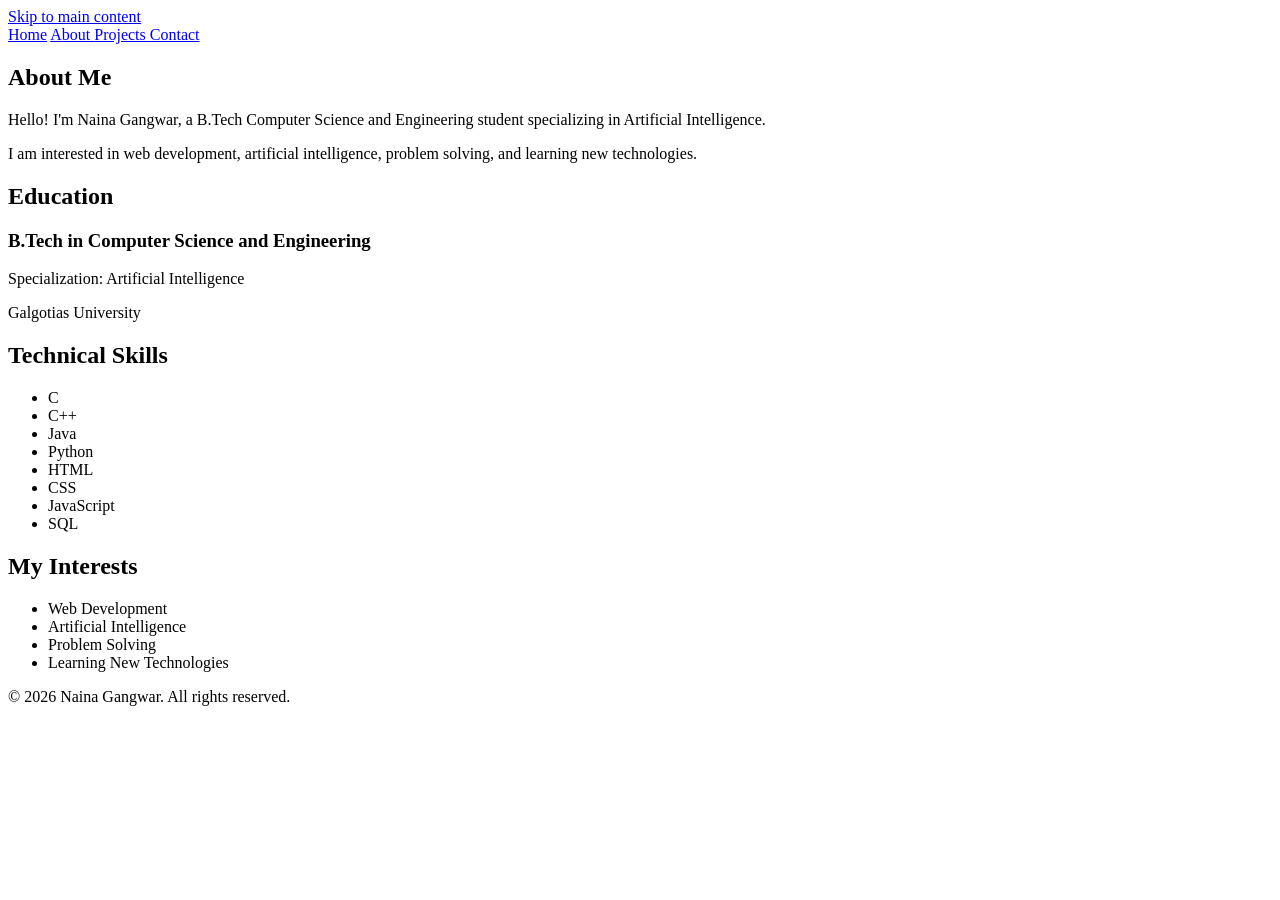
==== about.html @ d6eec9c4 "Add files via upload" ====
<!DOCTYPE html>
<html lang="en">

<head>

    <meta charset="UTF-8">

    <meta name="viewport"
        content="width=device-width, initial-scale=1.0">

    <meta name="description"
        content="Learn more about Naina Gangwar, a B.Tech Computer Science and Engineering student.">

    <meta name="author" content="Naina Gangwar">

    <title>About Me | Naina Gangwar</title>

    <link rel="stylesheet" href="css/style.css">

</head>

<body>

    <a href="#main-content" class="skip-link">
        Skip to main content
    </a>

    <header>

        <nav aria-label="Main navigation">

            <a href="index.html">Home</a>

            <a href="about.html" aria-current="page">
                About
            </a>

            <a href="projects.html">
                Projects
            </a>

            <a href="contact.html">
                Contact
            </a>

        </nav>

    </header>


    <main id="main-content">

        <section aria-labelledby="about-heading">

            <h1 id="about-heading">
                About Me
            </h1>

            <p>
                Hello! I'm Naina Gangwar, a B.Tech Computer Science
                and Engineering student specializing in Artificial
                Intelligence.
            </p>

            <p>
                I am interested in web development, artificial
                intelligence, problem solving, and learning new
                technologies.
            </p>

        </section>


        <section aria-labelledby="education-heading">

            <h2 id="education-heading">
                Education
            </h2>

            <article>

                <h3>
                    B.Tech in Computer Science and Engineering
                </h3>

                <p>
                    Specialization: Artificial Intelligence
                </p>

                <p>
                    Galgotias University
                </p>

            </article>

        </section>


        <section aria-labelledby="skills-heading">

            <h2 id="skills-heading">
                Technical Skills
            </h2>

            <ul>

                <li>C</li>
                <li>C++</li>
                <li>Java</li>
                <li>Python</li>
                <li>HTML</li>
                <li>CSS</li>
                <li>JavaScript</li>
                <li>SQL</li>

            </ul>

        </section>


        <section aria-labelledby="interests-heading">

            <h2 id="interests-heading">
                My Interests
            </h2>

            <ul>

                <li>Web Development</li>
                <li>Artificial Intelligence</li>
                <li>Problem Solving</li>
                <li>Learning New Technologies</li>

            </ul>

        </section>

    </main>


    <footer>

        <p>
            &copy; 2026 Naina Gangwar. All rights reserved.
        </p>

    </footer>

</body>

</html>
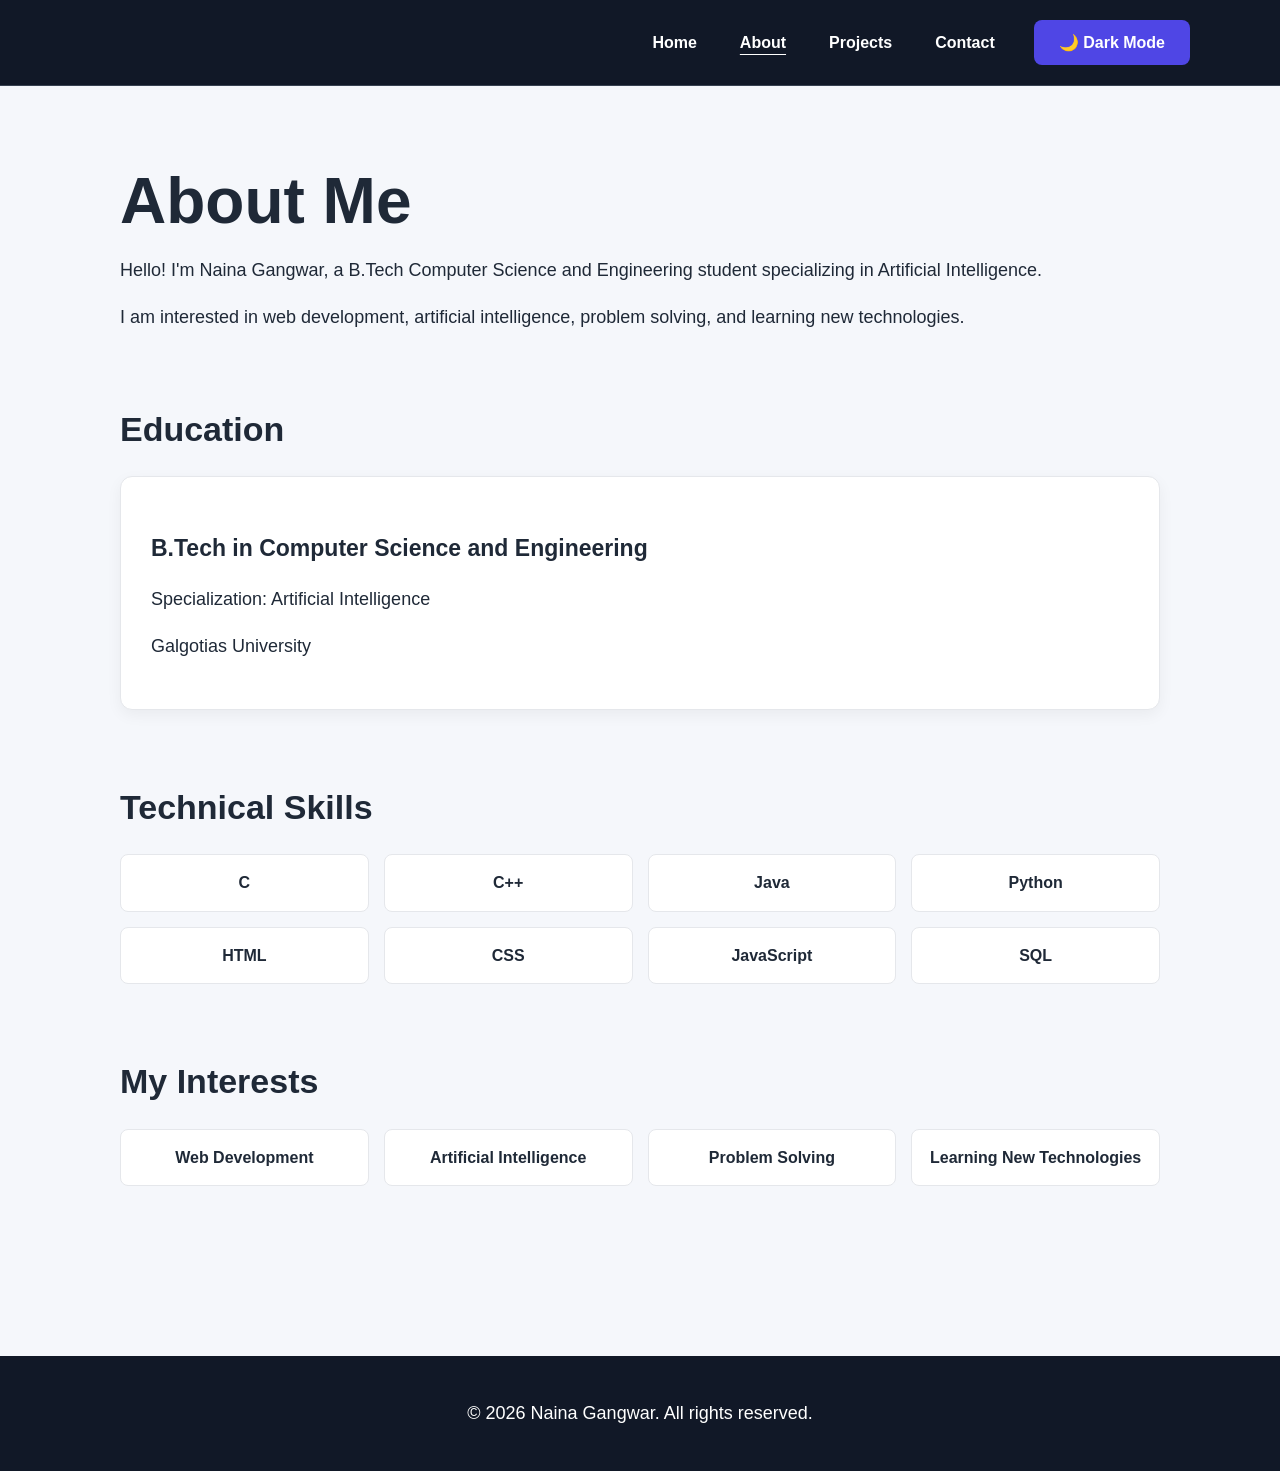
==== commit 524b054e: "Add dark mode toggle button and script Added a dark mode toggle button and included a script for fun" ====
--- a/about.html
+++ b/about.html
@@ -42,6 +42,10 @@
             <a href="contact.html">
                 Contact
             </a>
+
+            <button type="button" id="theme-toggle">
+              🌙 Dark Mode
+            </button>
 
         </nav>
 
@@ -146,6 +150,8 @@
 
     </footer>
 
+    <script src="./js/script.js?v=2"></script>
+
 </body>
 
-</html>+</html>
--- a/css/style.css
+++ b/css/style.css
@@ -0,0 +1,390 @@
+/* ==============================
+   GENERAL STYLING
+   ============================== */
+
+* {
+    box-sizing: border-box;
+}
+
+html {
+    scroll-behavior: smooth;
+}
+
+body {
+    margin: 0;
+    font-family: Arial, sans-serif;
+    line-height: 1.6;
+    background-color: #f5f7fb;
+    color: #1f2937;
+}
+
+
+/* ==============================
+   HEADER
+   ============================== */
+
+header {
+    background-color: #111827;
+    padding: 20px 40px;
+    border-bottom: 1px solid #374151;
+}
+
+
+/* ==============================
+   NAVIGATION
+   ============================== */
+
+nav {
+    max-width: 1100px;
+    margin: 0 auto;
+
+    display: flex;
+    justify-content: flex-end;
+    align-items: center;
+    gap: 35px;
+}
+
+nav a {
+    color: white;
+    text-decoration: none;
+    font-weight: bold;
+    padding: 8px 4px;
+}
+
+nav a:hover {
+    text-decoration: underline;
+}
+
+
+/* Show current page clearly */
+
+nav a[aria-current="page"] {
+    text-decoration: underline;
+    text-underline-offset: 6px;
+}
+
+
+/* ==============================
+   MAIN CONTENT
+   ============================== */
+
+main {
+    width: 100%;
+    max-width: 1100px;
+    margin: 0 auto;
+    padding: 70px 30px;
+}
+
+
+/* ==============================
+   SECTIONS
+   ============================== */
+
+section {
+    margin-bottom: 70px;
+}
+
+
+/* ==============================
+   HERO SECTION
+   ============================== */
+
+section[aria-labelledby="hero-heading"] {
+    min-height: 500px;
+
+    display: flex;
+    flex-direction: column;
+    justify-content: center;
+
+    padding: 50px 20px;
+}
+
+
+/* Small introduction text */
+
+section[aria-labelledby="hero-heading"] > p:first-child {
+    color: #4f46e5;
+    font-size: 15px;
+    font-weight: bold;
+    letter-spacing: 2px;
+}
+
+
+/* Main heading */
+
+h1 {
+    font-size: clamp(40px, 6vw, 64px);
+    line-height: 1.1;
+    margin: 10px 0 20px;
+}
+
+
+/* Hero paragraphs */
+
+section[aria-labelledby="hero-heading"] p {
+    max-width: 700px;
+}
+
+
+/* ==============================
+   HEADINGS
+   ============================== */
+
+h2 {
+    font-size: 34px;
+    margin-bottom: 20px;
+}
+
+h3 {
+    font-size: 23px;
+    margin-bottom: 10px;
+}
+
+
+/* ==============================
+   PARAGRAPHS
+   ============================== */
+
+p {
+    font-size: 18px;
+}
+
+
+/* ==============================
+   LINKS / BUTTON STYLE
+   ============================== */
+
+main a {
+    display: inline-block;
+    margin-top: 15px;
+
+    background-color: #4f46e5;
+    color: white;
+
+    padding: 12px 22px;
+
+    border-radius: 8px;
+
+    text-decoration: none;
+    font-weight: bold;
+}
+
+main a:hover {
+    background-color: #3730a3;
+}
+
+
+/* ==============================
+   SKILLS
+   ============================== */
+
+ul {
+    padding-left: 0;
+    list-style: none;
+
+    display: grid;
+    grid-template-columns: repeat(4, 1fr);
+    gap: 15px;
+}
+
+li {
+    background-color: white;
+
+    padding: 15px;
+
+    border: 1px solid #e5e7eb;
+    border-radius: 8px;
+
+    text-align: center;
+    font-weight: bold;
+}
+
+
+/* ==============================
+   PROJECT CARDS
+   ============================== */
+
+article {
+    background-color: white;
+
+    padding: 30px;
+
+    margin-bottom: 25px;
+
+    border: 1px solid #e5e7eb;
+    border-radius: 12px;
+
+    box-shadow: 0 5px 15px rgba(0, 0, 0, 0.05);
+}
+
+article:hover {
+    transform: translateY(-3px);
+    transition: transform 0.2s ease;
+}
+
+
+/* ==============================
+   CONTACT FORM
+   ============================== */
+
+form {
+    max-width: 700px;
+}
+
+form div {
+    margin-bottom: 22px;
+}
+
+label {
+    display: block;
+    margin-bottom: 8px;
+    font-weight: bold;
+}
+
+input,
+textarea {
+    width: 100%;
+
+    padding: 13px;
+
+    font-size: 16px;
+
+    border: 2px solid #d1d5db;
+    border-radius: 8px;
+
+    background-color: white;
+}
+
+textarea {
+    resize: vertical;
+}
+
+
+/* ==============================
+   BUTTON
+   ============================== */
+
+button {
+    padding: 13px 25px;
+
+    background-color: #4f46e5;
+    color: white;
+
+    border: none;
+    border-radius: 8px;
+
+    font-size: 16px;
+    font-weight: bold;
+
+    cursor: pointer;
+}
+
+button:hover {
+    background-color: #3730a3;
+}
+
+
+/* ==============================
+   KEYBOARD ACCESSIBILITY
+   ============================== */
+
+a:focus,
+button:focus,
+input:focus,
+textarea:focus {
+    outline: 3px solid #f59e0b;
+    outline-offset: 4px;
+}
+
+
+/* ==============================
+   SKIP LINK
+   ============================== */
+
+.skip-link {
+    position: absolute;
+
+    left: -9999px;
+    top: 10px;
+}
+
+.skip-link:focus {
+    left: 10px;
+
+    background-color: white;
+    color: black;
+
+    padding: 10px 15px;
+
+    z-index: 1000;
+}
+
+
+/* ==============================
+   FOOTER
+   ============================== */
+
+footer {
+    background-color: #111827;
+    color: white;
+
+    text-align: center;
+
+    padding: 25px;
+
+    margin-top: 30px;
+}
+
+
+/* ==============================
+   MOBILE RESPONSIVE
+   ============================== */
+
+@media (max-width: 700px) {
+
+    header {
+        padding: 20px;
+    }
+
+    nav {
+        justify-content: center;
+        flex-wrap: wrap;
+        gap: 15px;
+    }
+
+    main {
+        padding: 50px 20px;
+    }
+
+    h1 {
+        font-size: 42px;
+    }
+
+    h2 {
+        font-size: 28px;
+    }
+
+    ul {
+        grid-template-columns: repeat(2, 1fr);
+    }
+
+    article {
+        padding: 22px;
+    }
+}
+
+
+@media (max-width: 450px) {
+
+    nav {
+        flex-direction: column;
+    }
+
+    ul {
+        grid-template-columns: 1fr;
+    }
+
+    h1 {
+        font-size: 36px;
+    }
+}
